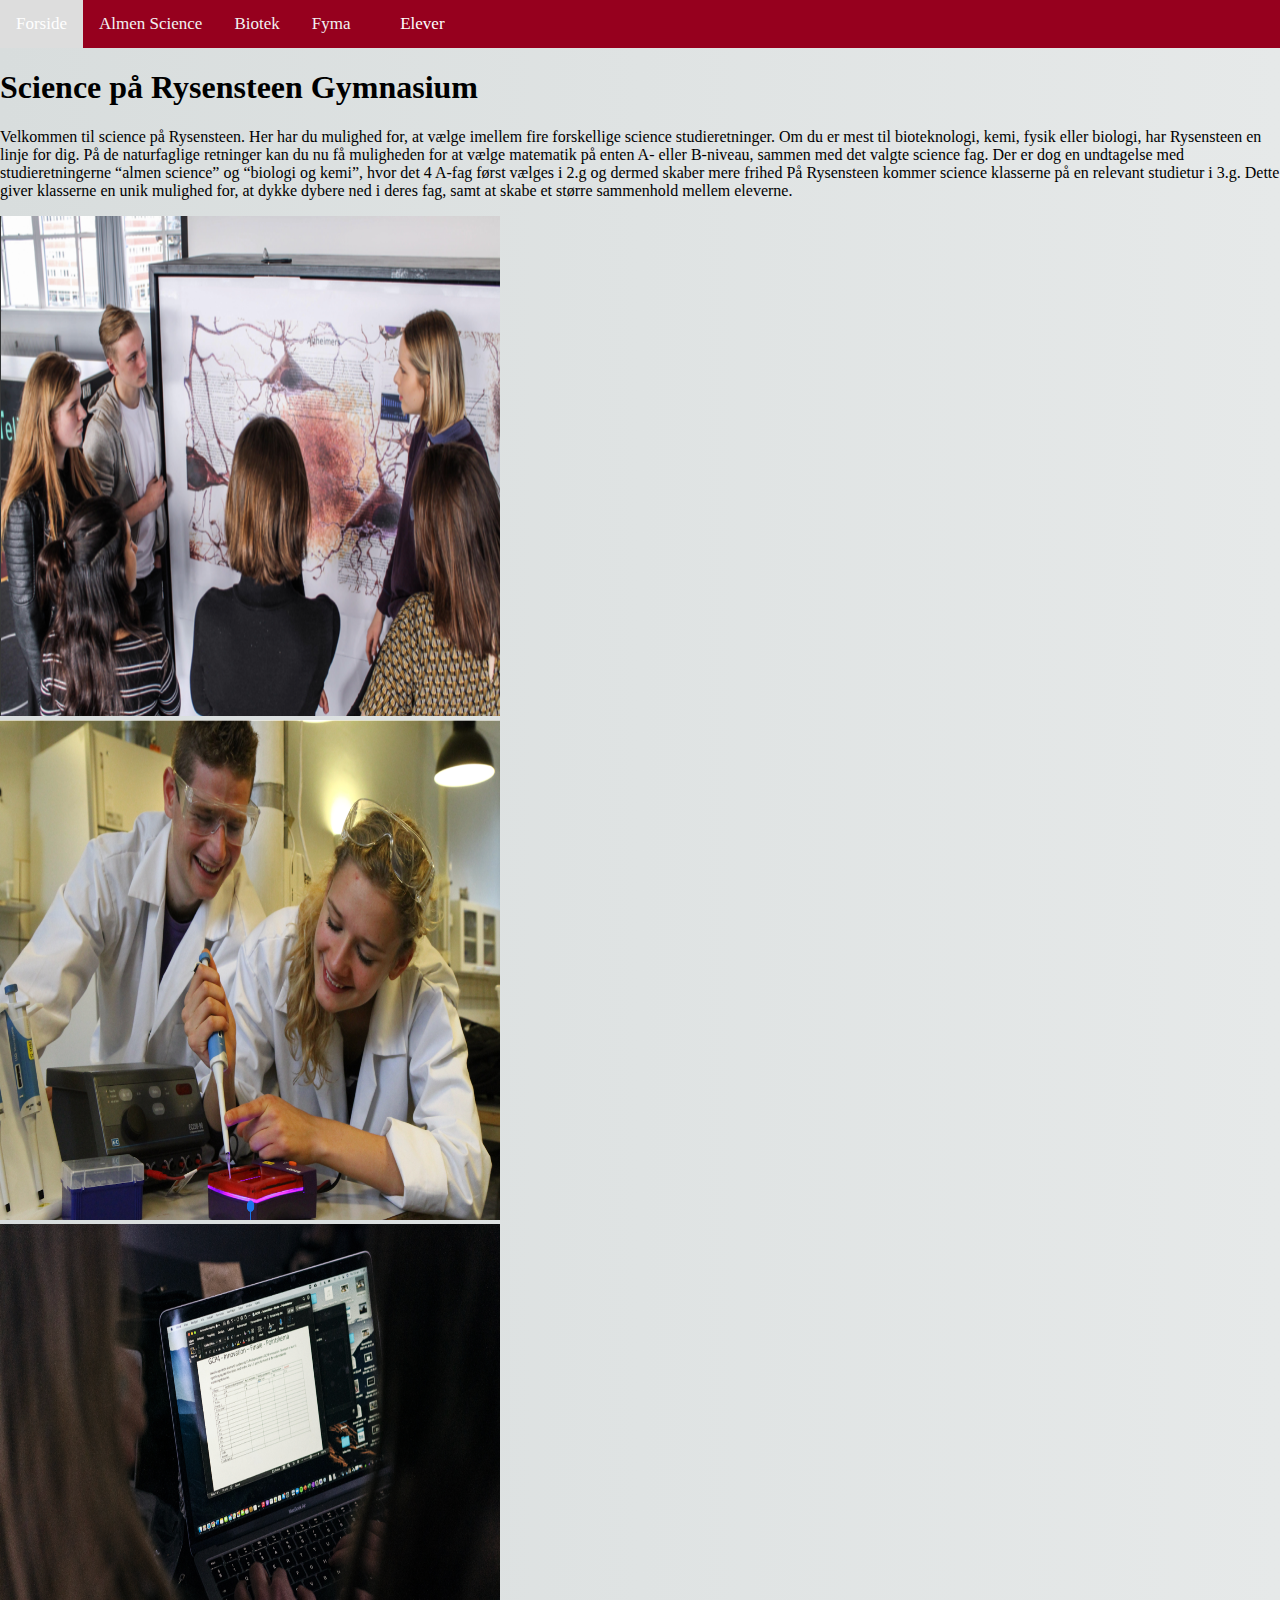
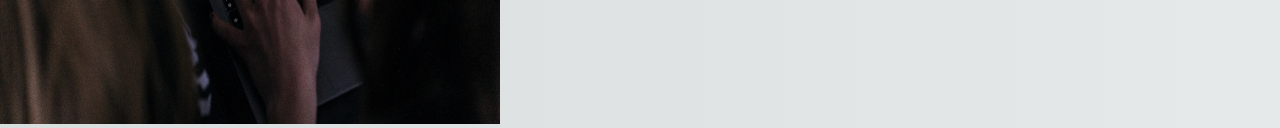
==== index.html @ 7f805aa1 "Update index.html" ====
<!DOCTYPE html>
<html>
<head>
 
<meta charset="UTF-8">

<link rel="stylesheet" href="style.css">
</head> 
<body>

<!-- Top navigation -->
<div class="topnav">

  <!-- Centered link -->
  <div class="topnav-centered">
    <a href="#home" class="active">Elever</a>

  </div>
  <!-- Left-aligned links (default) -->
  <a href="index.html">Forside</a>
  <a href="studieretninger.html">Almen Science</a>
     <a href="Biotekt.html">Biotek</a>
      <a href="Fyma.html">Fyma</a>

  <!-- Right-aligned links -->
  <div class="topnav-right">
    <a href="#search"> </a>
    <a href="#about"> </a>
  </div>

</div>

<h1>Science på Rysensteen Gymnasium</h1>
<p>Velkommen til science på Rysensteen. Her har du mulighed for, at vælge imellem fire forskellige science studieretninger. Om du er mest til bioteknologi, kemi, fysik eller biologi, har Rysensteen en linje for dig. På de naturfaglige retninger kan du nu få muligheden for at vælge matematik på enten A- eller B-niveau, sammen med det valgte science fag.
Der er dog en undtagelse med studieretningerne “almen science” og “biologi og kemi”, hvor det 4 A-fag først vælges i 2.g og dermed skaber mere frihed
På Rysensteen kommer science klasserne på en relevant studietur i 3.g. Dette giver klasserne en unik mulighed for, at dykke dybere ned i deres fag, samt at skabe et større sammenhold mellem eleverne.
</p>
        
    <div class="row">
  <div class="column">
    <img src="science3.png" alt="rys" style="width:500px;height:500px">
  </div>
  <div class="column">
    <img src="science2.png" alt="Forest" style="width:500px;height:500px">
  </div>
  <div class="column">
    <img src="science1.png" alt="Mountains" style="width:500px;height:500px">
  </div>
</div>

    
</body>
</html>
---- style.css ----
html {
    background: #e6e9e9;
    background-image: linear-gradient(270deg, rgb(230, 233, 233) 0%, rgb(216, 221, 221) 100%);
    -webkit-font-smoothing: antialiased;
}


body {
    
  margin: 0;
  font-family: Times New Roman, Helvetica, sans-serif;
}
.topnav {
  position: relative;
  overflow: hidden;
  background-color: rgb(150,0,30);
}

.topnav a {
  float: left;
  color: #f2f2f2;
  text-align: center;
  padding: 14px 16px;
  text-decoration: none;
  font-size: 17px;
}

.topnav a:hover {
  background-color: #ddd;
  color: white;
}

.topnav a.active {
  color: white;
}

.topnav-centered a {
  float: none;
  position: absolute;
  top: 50%;
  left: 33%;
  transform: translate(-50%, -50%);
}

.topnav-right {
  float: right;
}

/* Responsive navigation menu (for mobile devices) */
@media screen and (max-width: 600px) {
  .topnav a, .topnav-right {
    float: none;
    display: block;
  }

  .topnav-centered a {
    position: relative;
    top: 0;
    left: 0;
    transform: none;
    }
   
    p {
   
    background: #fff;
    box-shadow: 0 0 2px rgba(0, 0, 0, 0.06);
    color: #545454;
    font-family: "Helvetica Neue", Helvetica, Arial, sans-serif;
    font-size: 16px;
    line-height: 1.5;
    margin: 0 auto;
    max-width: 800px;
    padding: 2em 2em 4em;
    }

h1, h2, h3, h4, h5, h6 {
    color: #222;
    font-weight: 600;
    line-height: 1.3;
}

h2 {
    margin-top: 1.3em;
}

a {
    color: #0083e8;
}

b, strong {
    font-weight: 600;
}

samp {
    display: none;
}

img {
    animation: colorize 2s cubic-bezier(0, 0, .78, .36) 1;
    background: transparent;
    border: 10px solid rgba(0, 0, 0, 0.12);
    border-radius: 4px;
    display: block;
    margin: 1.3em auto;
    max-width: 95%;
}

@keyframes colorize {
    0% {
        -webkit-filter: grayscale(100%);
        filter: grayscale(100%);
    }
    100% {
        -webkit-filter: grayscale(0%);
        filter: grayscale(0%);
    }
}

/* Create three equal columns that float next to each other */
.column {
  float: left;
  width: 33.33%;
}

/* Clear floats after the columns */
.row:after {
  content: "";
  display: table;
  clear: both;
}

/* Responsive layout - makes the three columns stack on top of each other instead of next to each other on smaller screens (600px wide or less) */
@media screen and (max-width: 600px) {
  .column {
    width: 100%;
  }
}

 {
  background-color: white;
}

h1 {
  color: red;
  text-align: center;
}

p {
  font-family: Times New Roman;
  font-size: 30px;
  font-size: 20px;
    text-align: center;
}
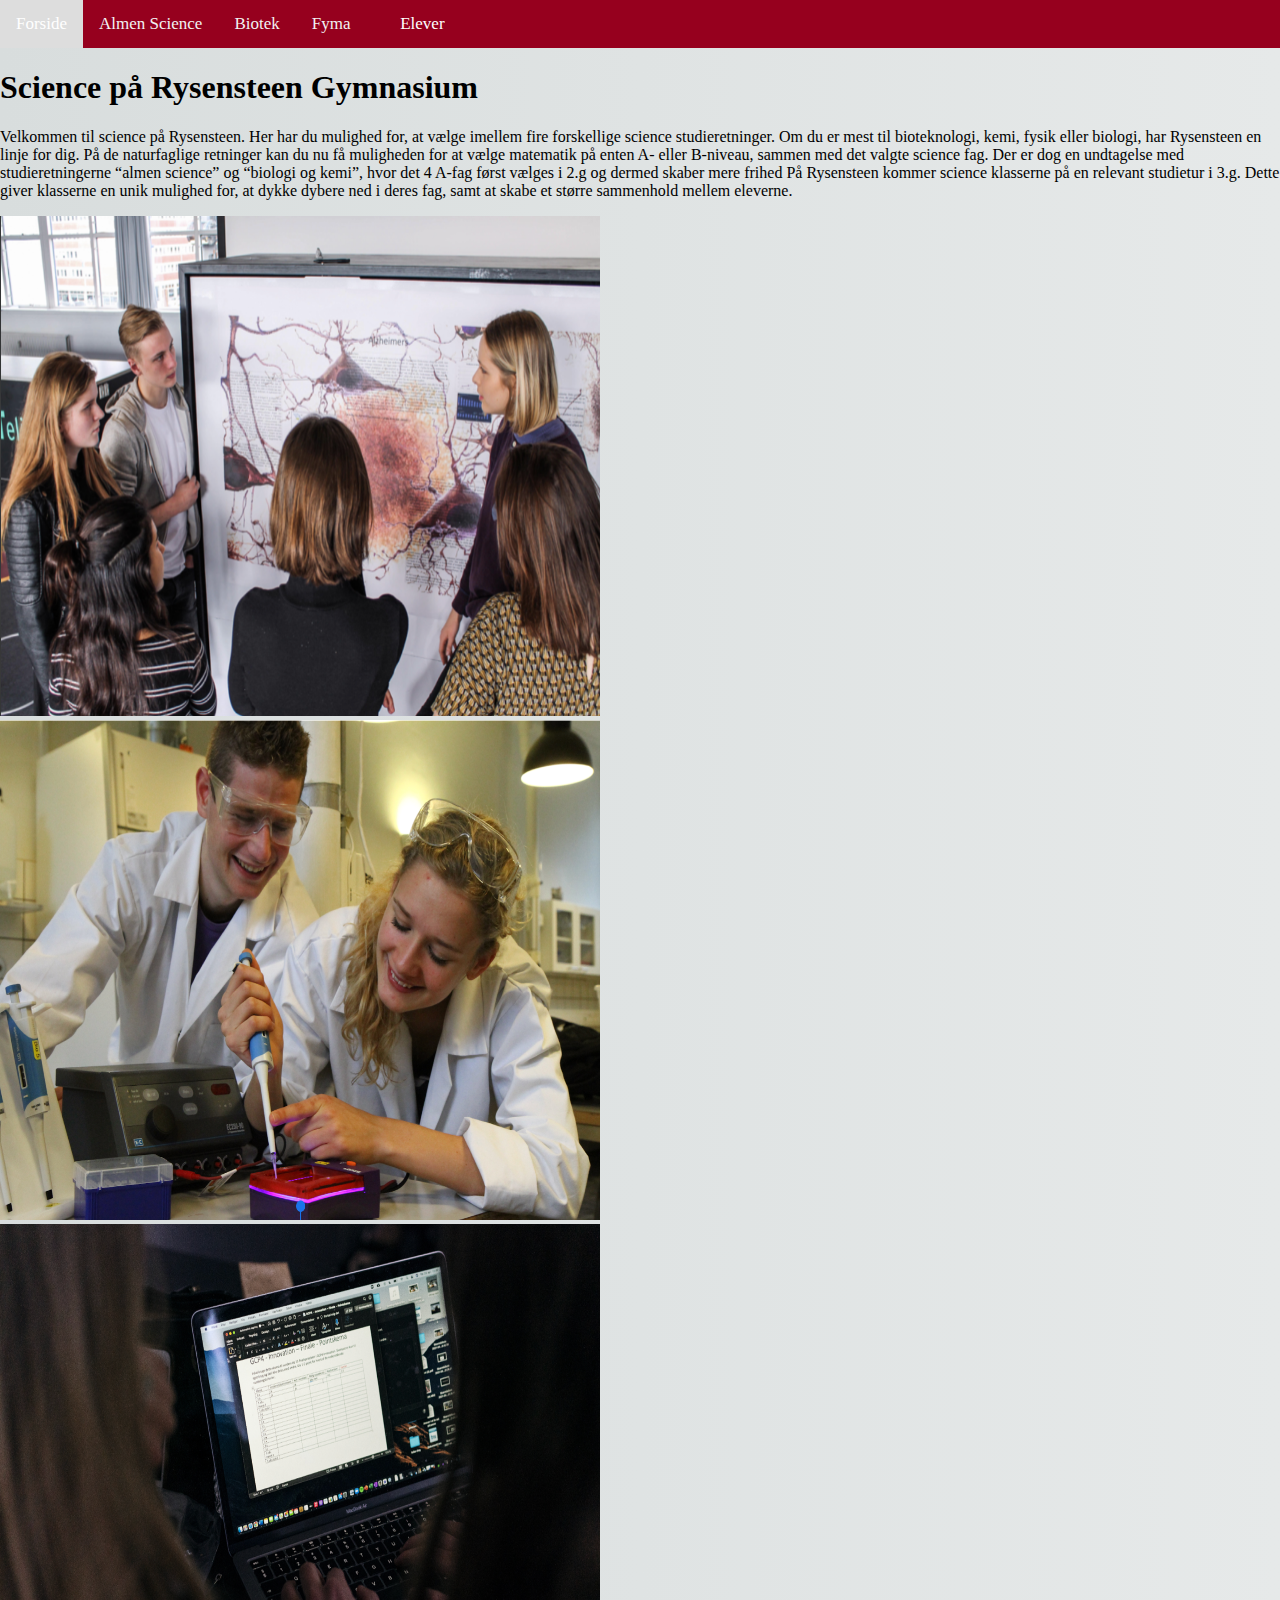
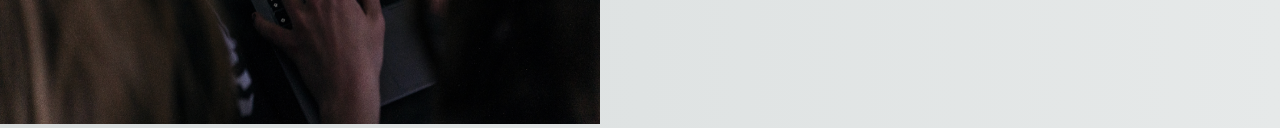
==== commit f1108e26: "Update index.html" ====
--- a/index.html
+++ b/index.html
@@ -38,13 +38,13 @@
         
     <div class="row">
   <div class="column">
-    <img src="science3.png" alt="rys" style="width:500px;height:500px">
+    <img src="science3.png" alt="rys" style="width:600px;height:500px">
   </div>
   <div class="column">
-    <img src="science2.png" alt="Forest" style="width:500px;height:500px">
+    <img src="science2.png" alt="Forest" style="width:600px;height:500px">
   </div>
   <div class="column">
-    <img src="science1.png" alt="Mountains" style="width:500px;height:500px">
+    <img src="science1.png" alt="Mountains" style="width:600px;height:500px">
   </div>
 </div>
 
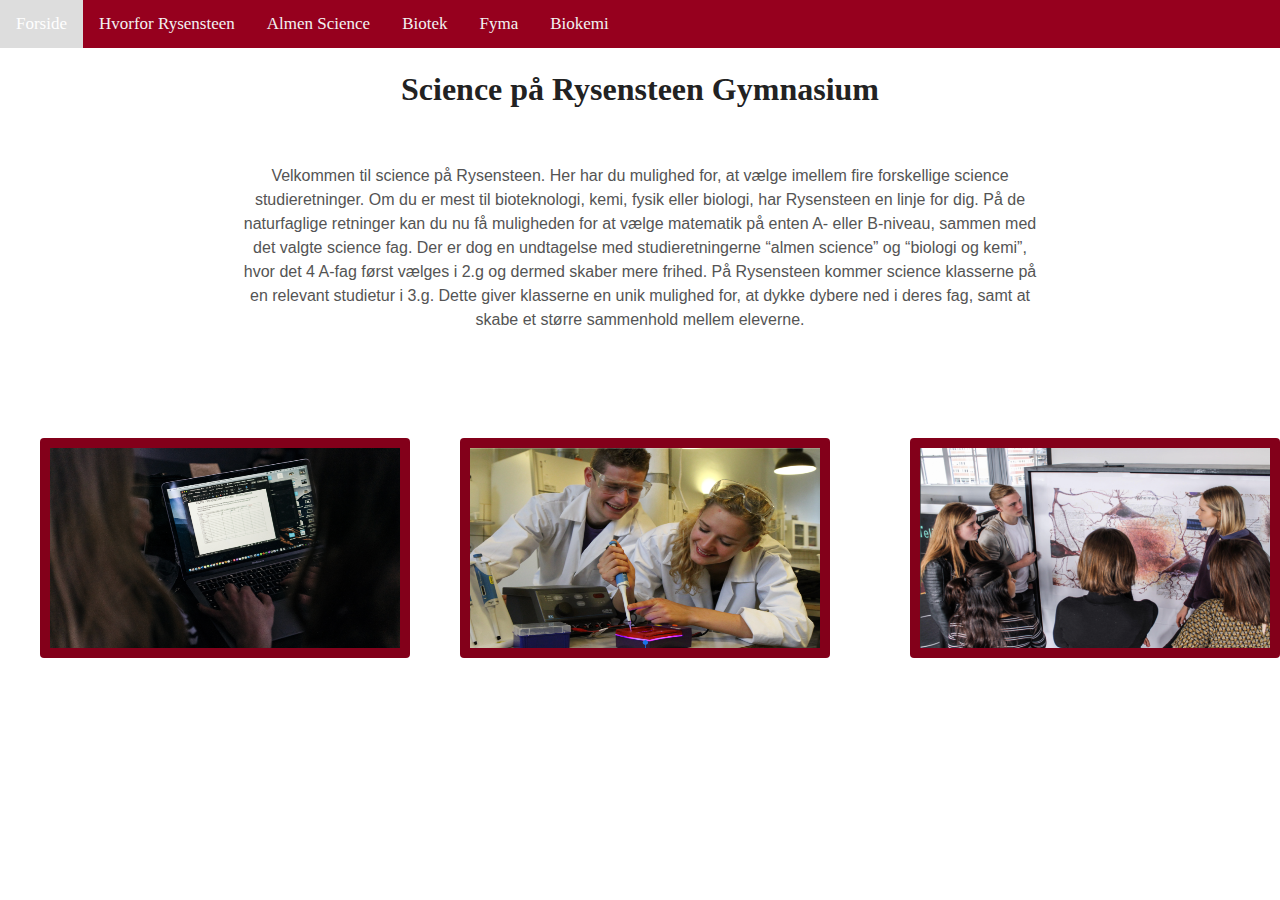
==== commit 8f191b34: "Add files via upload" ====
--- a/index.html
+++ b/index.html
@@ -13,41 +13,40 @@
 
   <!-- Centered link -->
   <div class="topnav-centered">
-    <a href="#home" class="active">Elever</a>
+    <a href="index.html">Forside</a>
 
   </div>
   <!-- Left-aligned links (default) -->
-  <a href="index.html">Forside</a>
+  <a href="Elever.html">Hvorfor Rysensteen</a>
   <a href="studieretninger.html">Almen Science</a>
      <a href="Biotekt.html">Biotek</a>
       <a href="Fyma.html">Fyma</a>
+     <a href="Biokemi.html">Biokemi</a>
 
-  <!-- Right-aligned links -->
-  <div class="topnav-right">
-    <a href="#search"> </a>
-    <a href="#about"> </a>
-  </div>
 
 </div>
 
 <h1>Science på Rysensteen Gymnasium</h1>
 <p>Velkommen til science på Rysensteen. Her har du mulighed for, at vælge imellem fire forskellige science studieretninger. Om du er mest til bioteknologi, kemi, fysik eller biologi, har Rysensteen en linje for dig. På de naturfaglige retninger kan du nu få muligheden for at vælge matematik på enten A- eller B-niveau, sammen med det valgte science fag.
-Der er dog en undtagelse med studieretningerne “almen science” og “biologi og kemi”, hvor det 4 A-fag først vælges i 2.g og dermed skaber mere frihed
+Der er dog en undtagelse med studieretningerne “almen science” og “biologi og kemi”, hvor det 4 A-fag først vælges i 2.g og dermed skaber mere frihed.
 På Rysensteen kommer science klasserne på en relevant studietur i 3.g. Dette giver klasserne en unik mulighed for, at dykke dybere ned i deres fag, samt at skabe et større sammenhold mellem eleverne.
 </p>
         
     <div class="row">
   <div class="column">
-    <img src="science3.png" alt="rys" style="width:600px;height:500px">
+    <img src="science3.png" alt="rys" style="float:right;width:350px;height:200px;">
   </div>
+        
+<div class="column">
+    <img src="science2.png" alt="Forest"style="position:relative;left:190px;top:21px;width:350px;height:200px;">
+</div>
+      
+
   <div class="column">
-    <img src="science2.png" alt="Forest" style="width:600px;height:500px">
+    <img src="science1.png" alt="Mountains" style="position:relative;left:-230px;top:-220px;width:350px;height:200px;">
   </div>
-  <div class="column">
-    <img src="science1.png" alt="Mountains" style="width:600px;height:500px">
+        
   </div>
-</div>
-
     
 </body>
-</html>
+</html>--- a/style.css
+++ b/style.css
@@ -1,8 +1,3 @@
-html {
-    background: #e6e9e9;
-    background-image: linear-gradient(270deg, rgb(230, 233, 233) 0%, rgb(216, 221, 221) 100%);
-    -webkit-font-smoothing: antialiased;
-}
 
 
 body {
@@ -34,13 +29,6 @@
   color: white;
 }
 
-.topnav-centered a {
-  float: none;
-  position: absolute;
-  top: 50%;
-  left: 33%;
-  transform: translate(-50%, -50%);
-}
 
 .topnav-right {
   float: right;
@@ -51,6 +39,7 @@
   .topnav a, .topnav-right {
     float: none;
     display: block;
+    }
   }
 
   .topnav-centered a {
@@ -60,10 +49,10 @@
     transform: none;
     }
    
-    p {
+    p,p2 {
    
     background: #fff;
-    box-shadow: 0 0 2px rgba(0, 0, 0, 0.06);
+    box-shadow: 0 0 2px rgba(300, 0, 0, );
     color: #545454;
     font-family: "Helvetica Neue", Helvetica, Arial, sans-serif;
     font-size: 16px;
@@ -71,25 +60,21 @@
     margin: 0 auto;
     max-width: 800px;
     padding: 2em 2em 4em;
+    text-align:center;
     }
 
-h1, h2, h3, h4, h5, h6 {
+h1,h2 {
     color: #222;
     font-weight: 600;
     line-height: 1.3;
-}
-
-h2 {
-    margin-top: 1.3em;
+    text-align: center;
+    
 }
 
 a {
     color: #0083e8;
 }
 
-b, strong {
-    font-weight: 600;
-}
 
 samp {
     display: none;
@@ -97,57 +82,22 @@
 
 img {
     animation: colorize 2s cubic-bezier(0, 0, .78, .36) 1;
-    background: transparent;
+    background: rgb(150,0,30);
     border: 10px solid rgba(0, 0, 0, 0.12);
     border-radius: 4px;
     display: block;
     margin: 1.3em auto;
     max-width: 95%;
+    
 }
 
-@keyframes colorize {
-    0% {
-        -webkit-filter: grayscale(100%);
-        filter: grayscale(100%);
-    }
-    100% {
-        -webkit-filter: grayscale(0%);
-        filter: grayscale(0%);
-    }
+
+
 }
 
 /* Create three equal columns that float next to each other */
 .column {
+    column-count: 3;
   float: left;
-  width: 33.33%;
+  width: 33%;
 }
-
-/* Clear floats after the columns */
-.row:after {
-  content: "";
-  display: table;
-  clear: both;
-}
-
-/* Responsive layout - makes the three columns stack on top of each other instead of next to each other on smaller screens (600px wide or less) */
-@media screen and (max-width: 600px) {
-  .column {
-    width: 100%;
-  }
-}
-
- {
-  background-color: white;
-}
-
-h1 {
-  color: red;
-  text-align: center;
-}
-
-p {
-  font-family: Times New Roman;
-  font-size: 30px;
-  font-size: 20px;
-    text-align: center;
-}
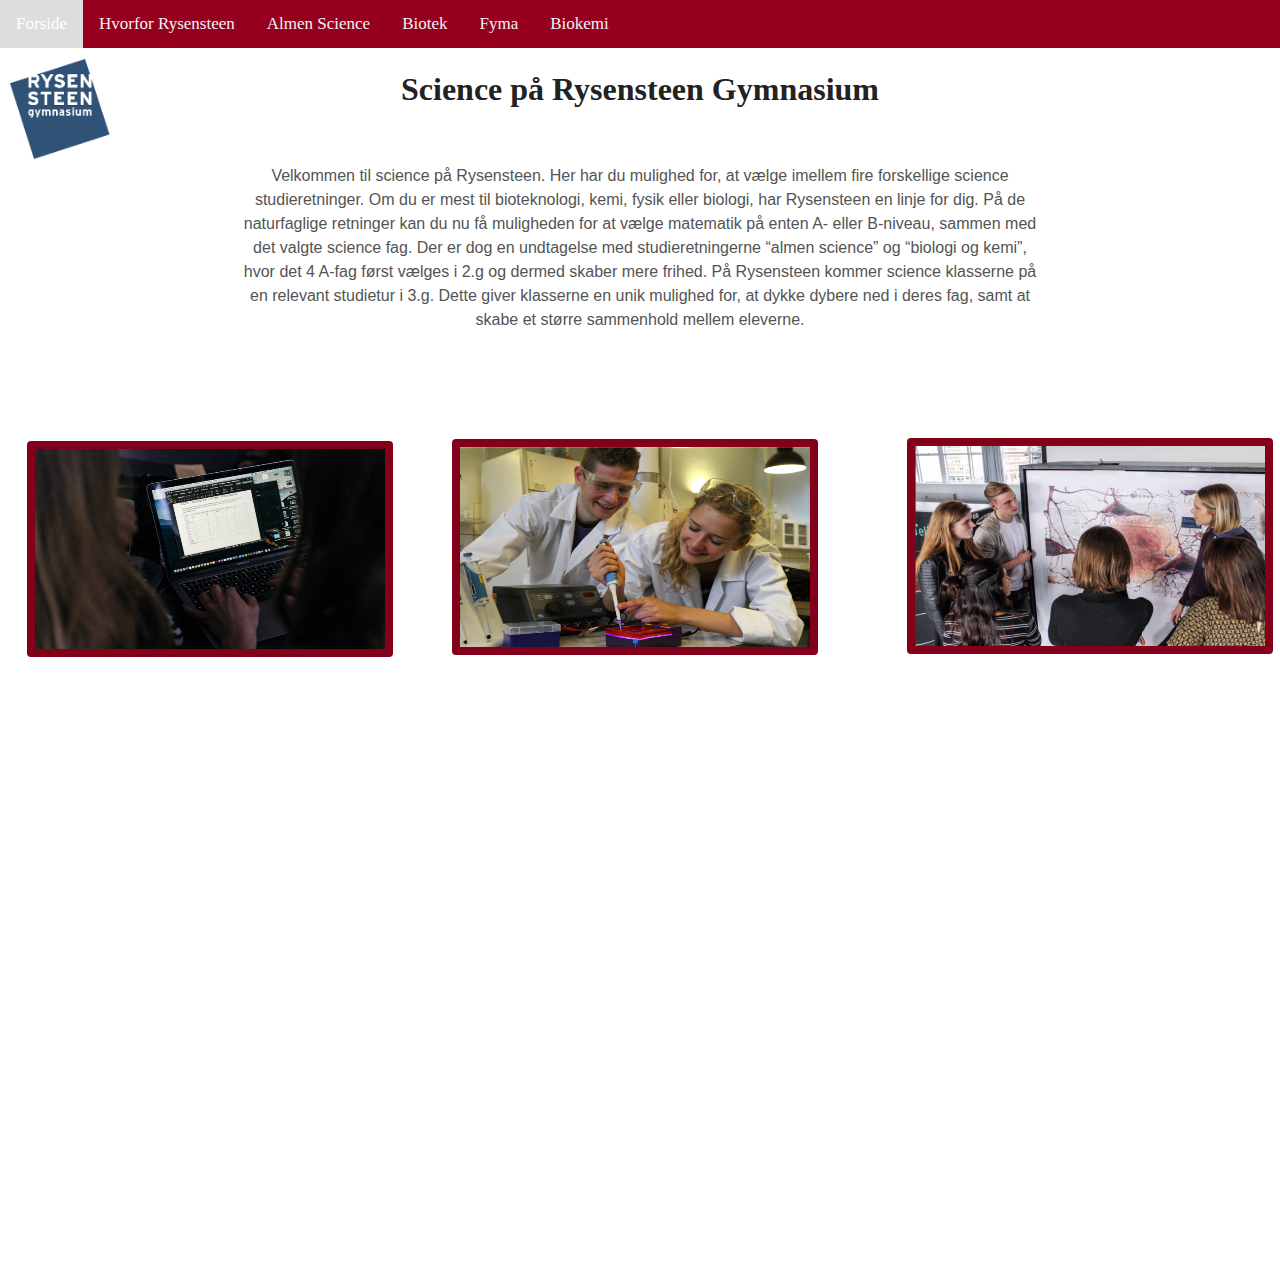
==== commit 6444351b: "Add files via upload" ====
--- a/index.html
+++ b/index.html
@@ -34,19 +34,23 @@
         
     <div class="row">
   <div class="column">
-    <img src="science3.png" alt="rys" style="float:right;width:350px;height:200px;">
+    <img src="science3.png" alt="rys" style="position:relative;right:-450px;top:21px;width:350px;height:200px;">
   </div>
         
 <div class="column">
-    <img src="science2.png" alt="Forest"style="position:relative;left:190px;top:21px;width:350px;height:200px;">
+    <img src="science2.png" alt="Forest"style="position:relative;left:-5px;top:-215px;width:350px;height:200px;">
 </div>
-      
 
   <div class="column">
-    <img src="science1.png" alt="Mountains" style="position:relative;left:-230px;top:-220px;width:350px;height:200px;">
+    <img src="science1.png" alt="Mountains"  style="position:relative;left:-430px;top:-450px;width:350px;height:200px;">
   </div>
         
   </div>
     
+    <div class="ekstra"> 
+    <img src="ryslogo.png" alt="girl"style="position:relative;left:-580px;top:-1077px;width:-190px;height:100px;">
+    </div>
+    
+    
 </body>
 </html>--- a/style.css
+++ b/style.css
@@ -49,7 +49,7 @@
     transform: none;
     }
    
-    p,p2 {
+    p {
    
     background: #fff;
     box-shadow: 0 0 2px rgba(300, 0, 0, );
@@ -80,14 +80,26 @@
     display: none;
 }
 
-img {
+.column img {
     animation: colorize 2s cubic-bezier(0, 0, .78, .36) 1;
     background: rgb(150,0,30);
-    border: 10px solid rgba(0, 0, 0, 0.12);
+    border: 8px solid rgba(0, 0, 0, 0.12);
     border-radius: 4px;
     display: block;
     margin: 1.3em auto;
     max-width: 95%;
+    
+}
+
+.ekstra img {
+    border:1px
+    background: rgb(150,0,30);
+    border: 8px solid rgba(0, 0, 0, 0);
+    border-radius: 4px;
+    display: block;
+    margin: 1.3em auto;
+    max-width: 95%;
+    
     
 }
 
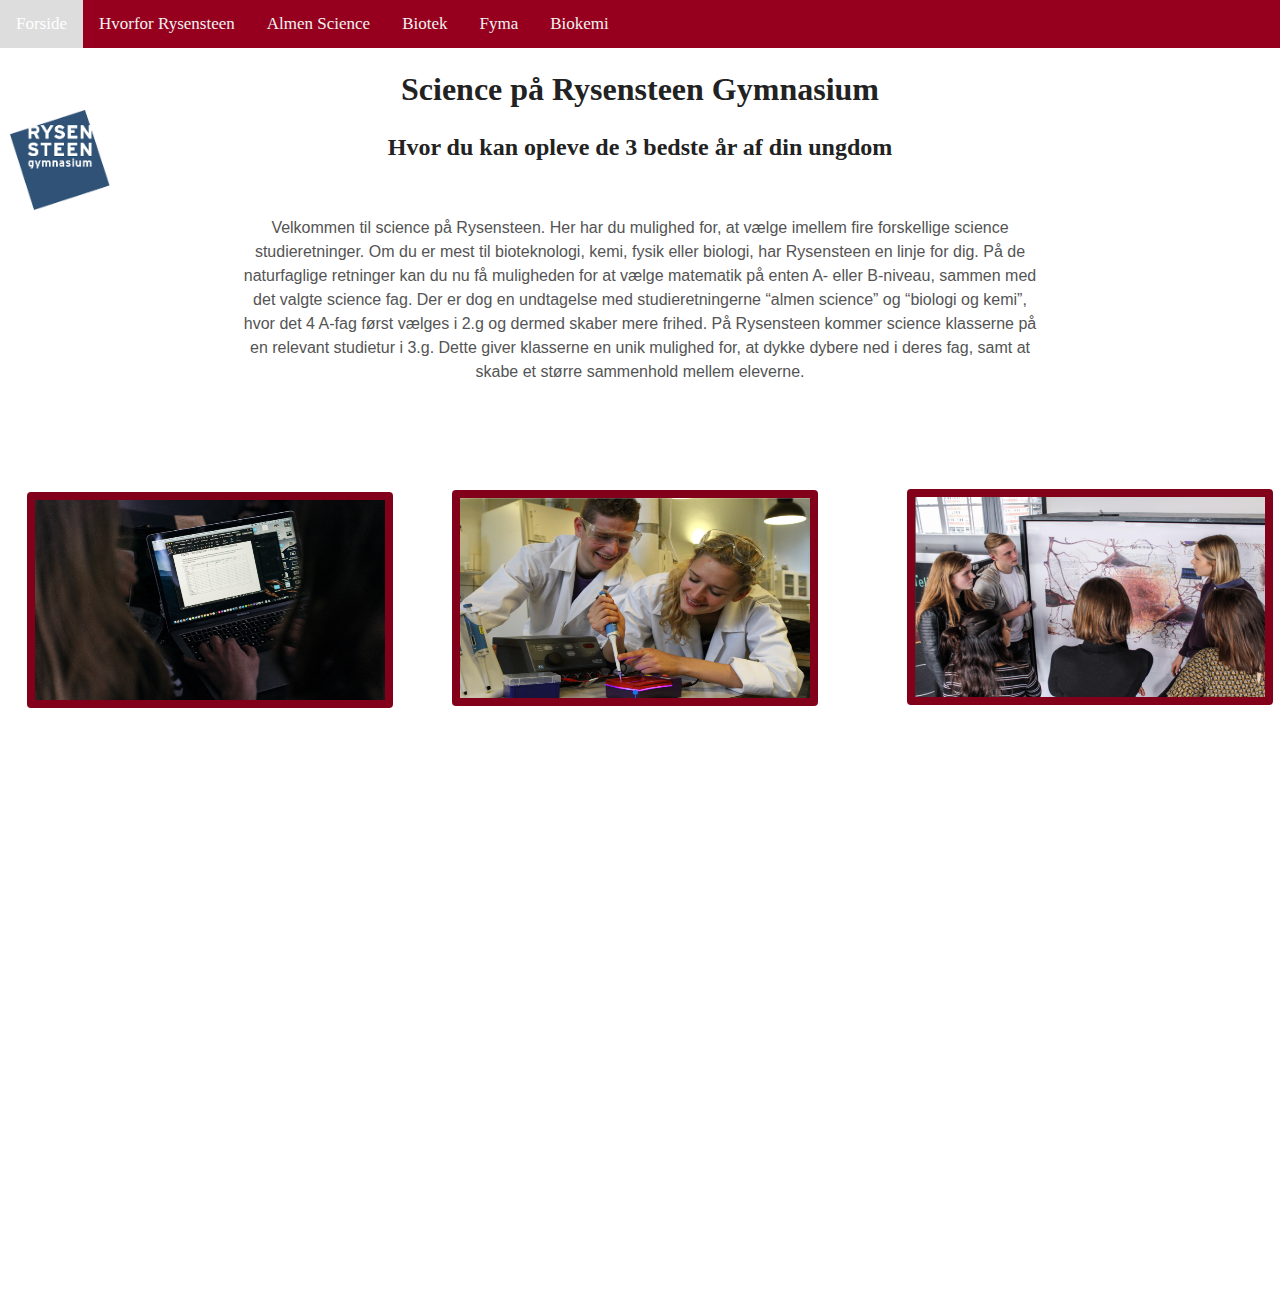
==== commit e1fc7aee: "Update index.html" ====
--- a/index.html
+++ b/index.html
@@ -27,6 +27,7 @@
 </div>
 
 <h1>Science på Rysensteen Gymnasium</h1>
+<h2>Hvor du kan opleve de 3 bedste år af din ungdom</h2>
 <p>Velkommen til science på Rysensteen. Her har du mulighed for, at vælge imellem fire forskellige science studieretninger. Om du er mest til bioteknologi, kemi, fysik eller biologi, har Rysensteen en linje for dig. På de naturfaglige retninger kan du nu få muligheden for at vælge matematik på enten A- eller B-niveau, sammen med det valgte science fag.
 Der er dog en undtagelse med studieretningerne “almen science” og “biologi og kemi”, hvor det 4 A-fag først vælges i 2.g og dermed skaber mere frihed.
 På Rysensteen kommer science klasserne på en relevant studietur i 3.g. Dette giver klasserne en unik mulighed for, at dykke dybere ned i deres fag, samt at skabe et større sammenhold mellem eleverne.
@@ -53,4 +54,4 @@
     
     
 </body>
-</html>+</html>
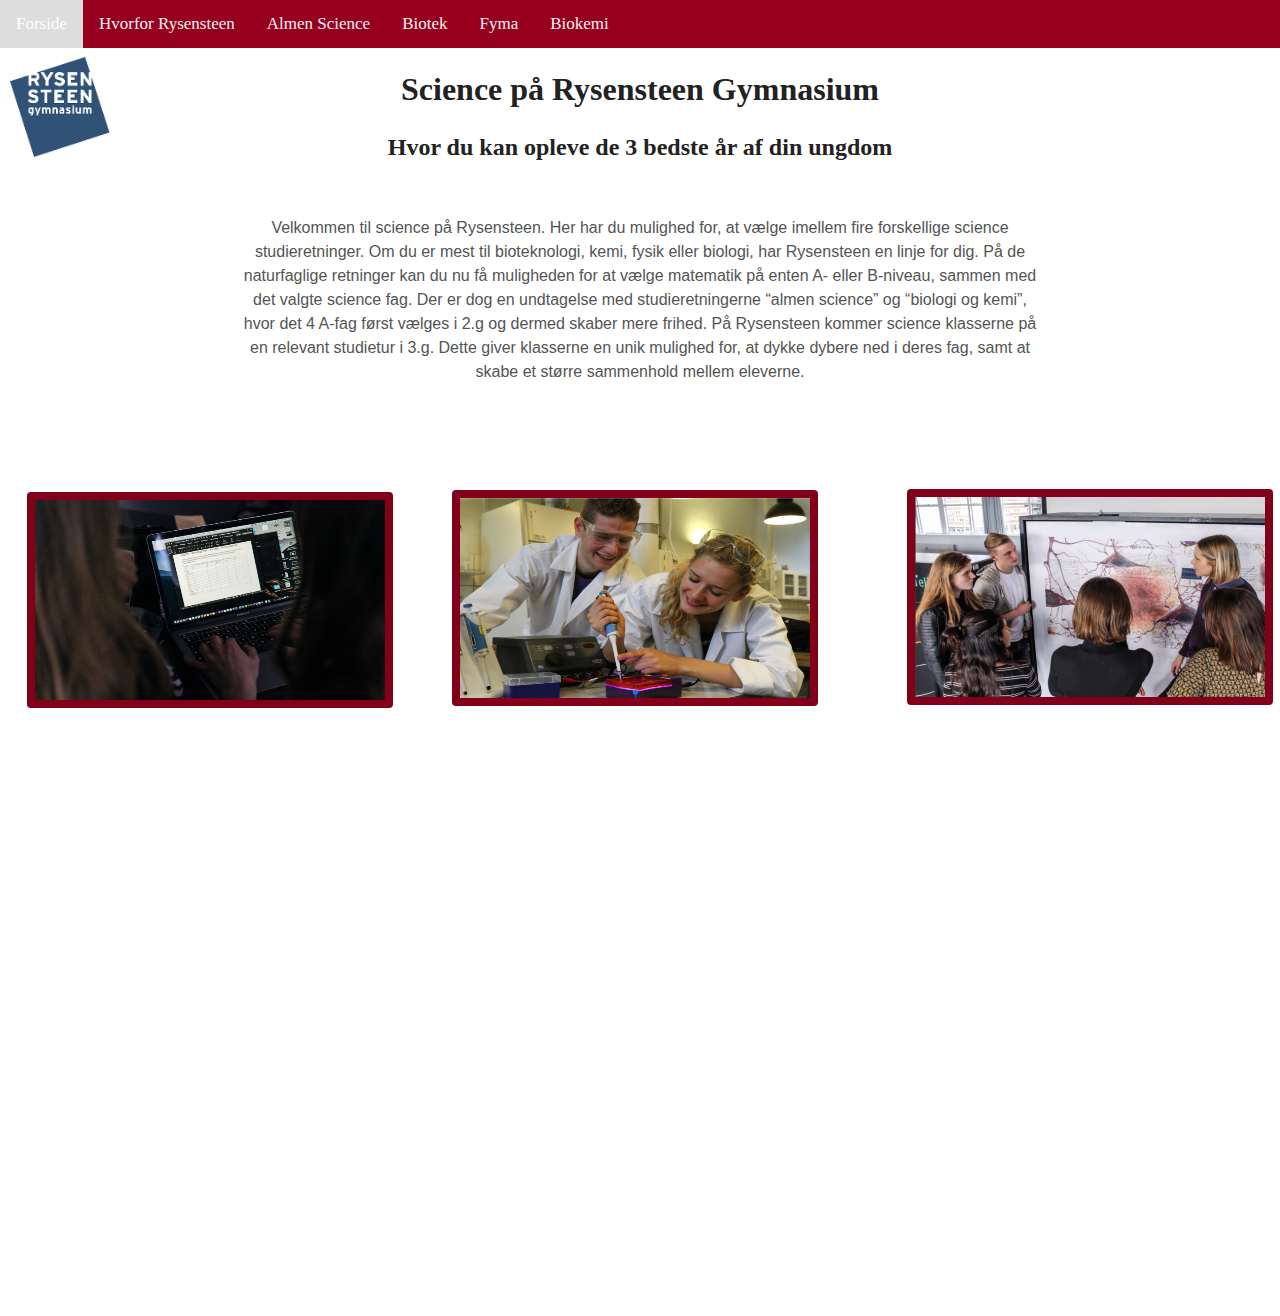
==== commit ec7fddc8: "Update index.html" ====
--- a/index.html
+++ b/index.html
@@ -49,7 +49,7 @@
   </div>
     
     <div class="ekstra"> 
-    <img src="ryslogo.png" alt="girl"style="position:relative;left:-580px;top:-1077px;width:-190px;height:100px;">
+    <img src="ryslogo.png" alt="girl"style="position:relative;left:-580px;top:-1130px;width:-190px;height:100px;">
     </div>
     
     
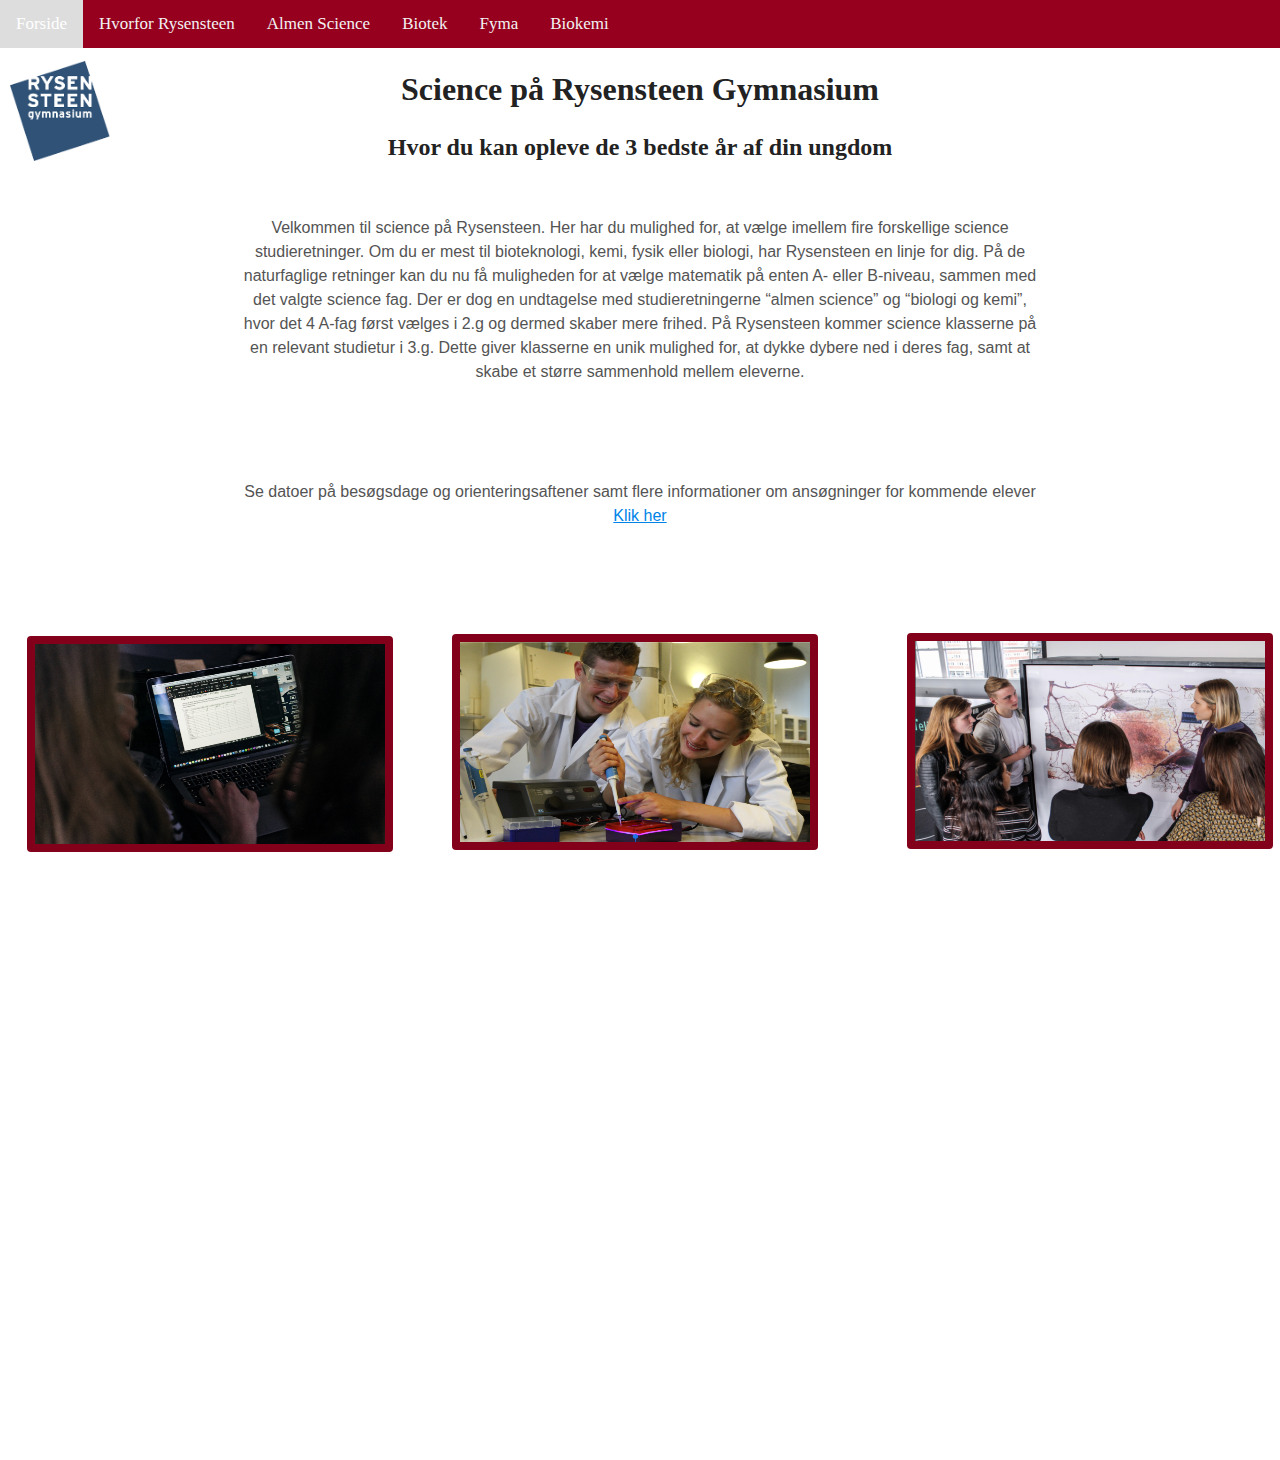
==== commit e506e0c6: "Add files via upload" ====
--- a/index.html
+++ b/index.html
@@ -32,6 +32,9 @@
 Der er dog en undtagelse med studieretningerne “almen science” og “biologi og kemi”, hvor det 4 A-fag først vælges i 2.g og dermed skaber mere frihed.
 På Rysensteen kommer science klasserne på en relevant studietur i 3.g. Dette giver klasserne en unik mulighed for, at dykke dybere ned i deres fag, samt at skabe et større sammenhold mellem eleverne.
 </p>
+
+<p>Se datoer på besøgsdage og orienteringsaftener samt flere informationer om ansøgninger for kommende elever <a href=https://rysensteen.dk/velkommen-til-nye-ansoegere>Klik her</a></p>
+    
         
     <div class="row">
   <div class="column">
@@ -49,9 +52,9 @@
   </div>
     
     <div class="ekstra"> 
-    <img src="ryslogo.png" alt="girl"style="position:relative;left:-580px;top:-1130px;width:-190px;height:100px;">
+    <img src="ryslogo.png" alt="girl"style="position:relative;left:-580px;top:-1270px;width:-190px;height:100px;">
     </div>
     
     
 </body>
-</html>
+</html>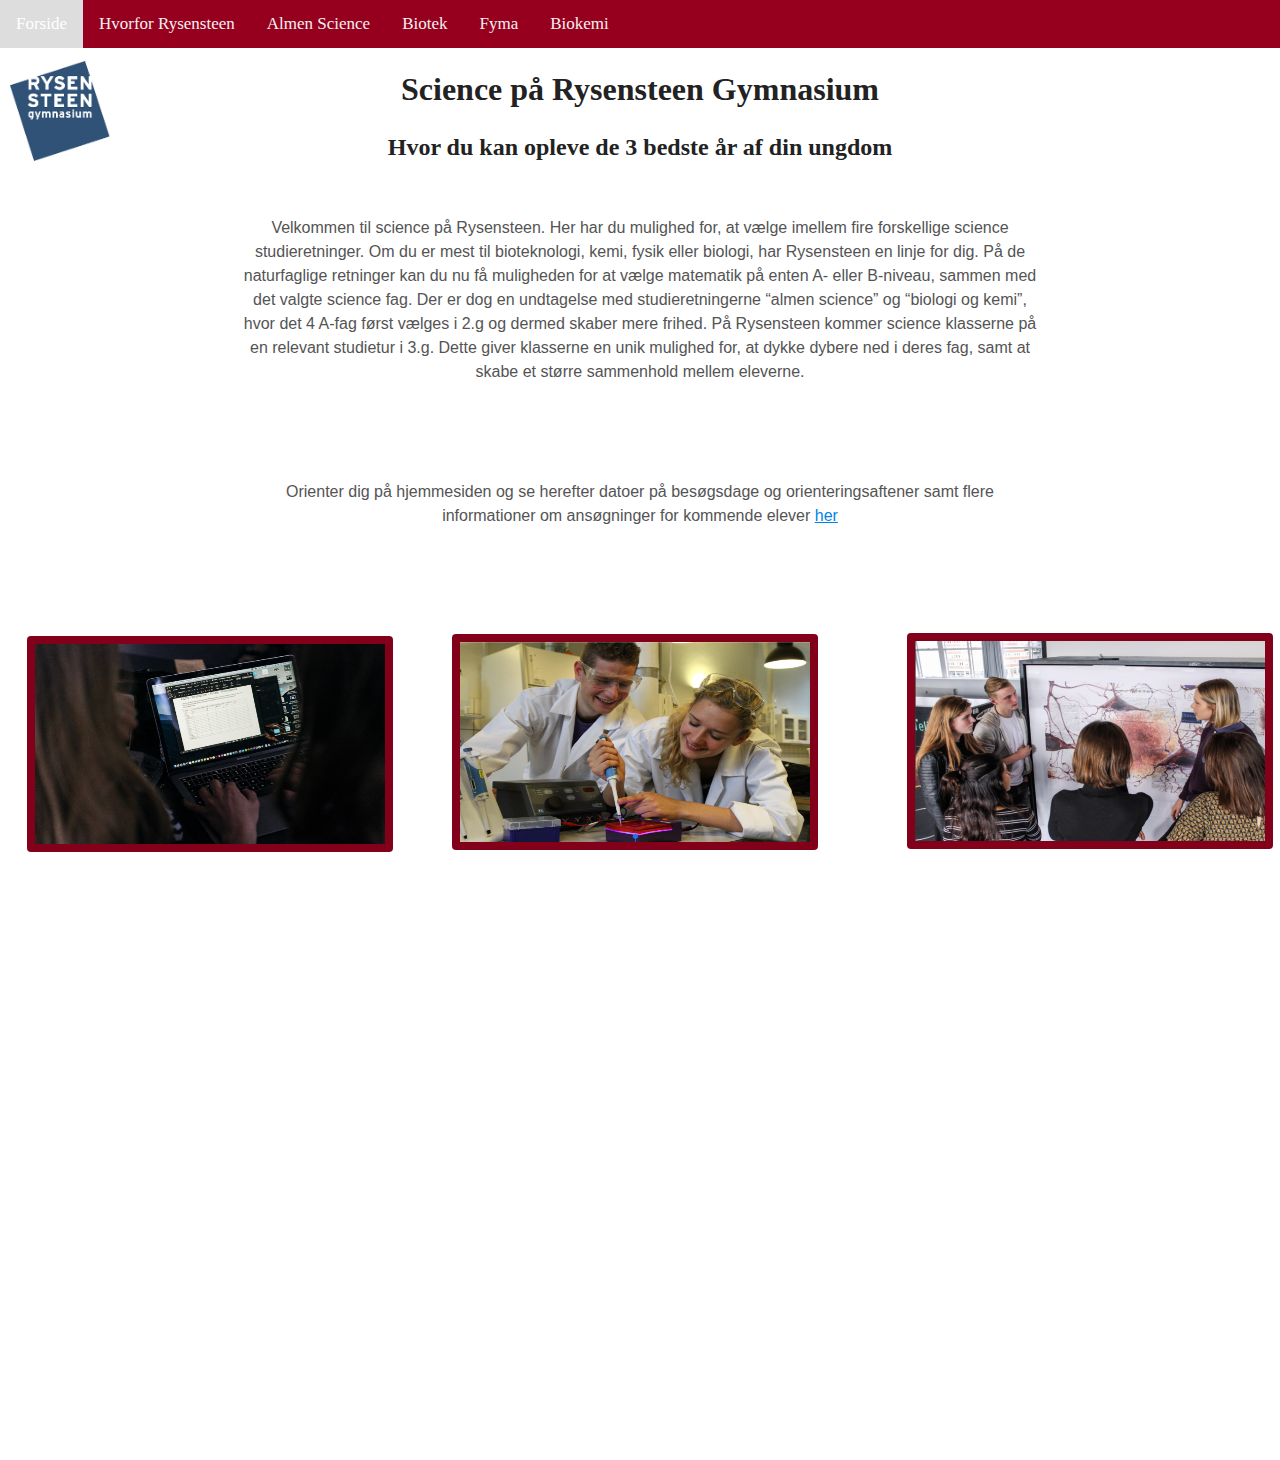
==== commit 1356271c: "Update index.html" ====
--- a/index.html
+++ b/index.html
@@ -33,7 +33,7 @@
 På Rysensteen kommer science klasserne på en relevant studietur i 3.g. Dette giver klasserne en unik mulighed for, at dykke dybere ned i deres fag, samt at skabe et større sammenhold mellem eleverne.
 </p>
 
-<p>Se datoer på besøgsdage og orienteringsaftener samt flere informationer om ansøgninger for kommende elever <a href=https://rysensteen.dk/velkommen-til-nye-ansoegere>Klik her</a></p>
+<p>Orienter dig på hjemmesiden og se herefter datoer på besøgsdage og orienteringsaftener samt flere informationer om ansøgninger for kommende elever <a href=https://rysensteen.dk/velkommen-til-nye-ansoegere>her</a></p>
     
         
     <div class="row">
@@ -57,4 +57,4 @@
     
     
 </body>
-</html>+</html>
